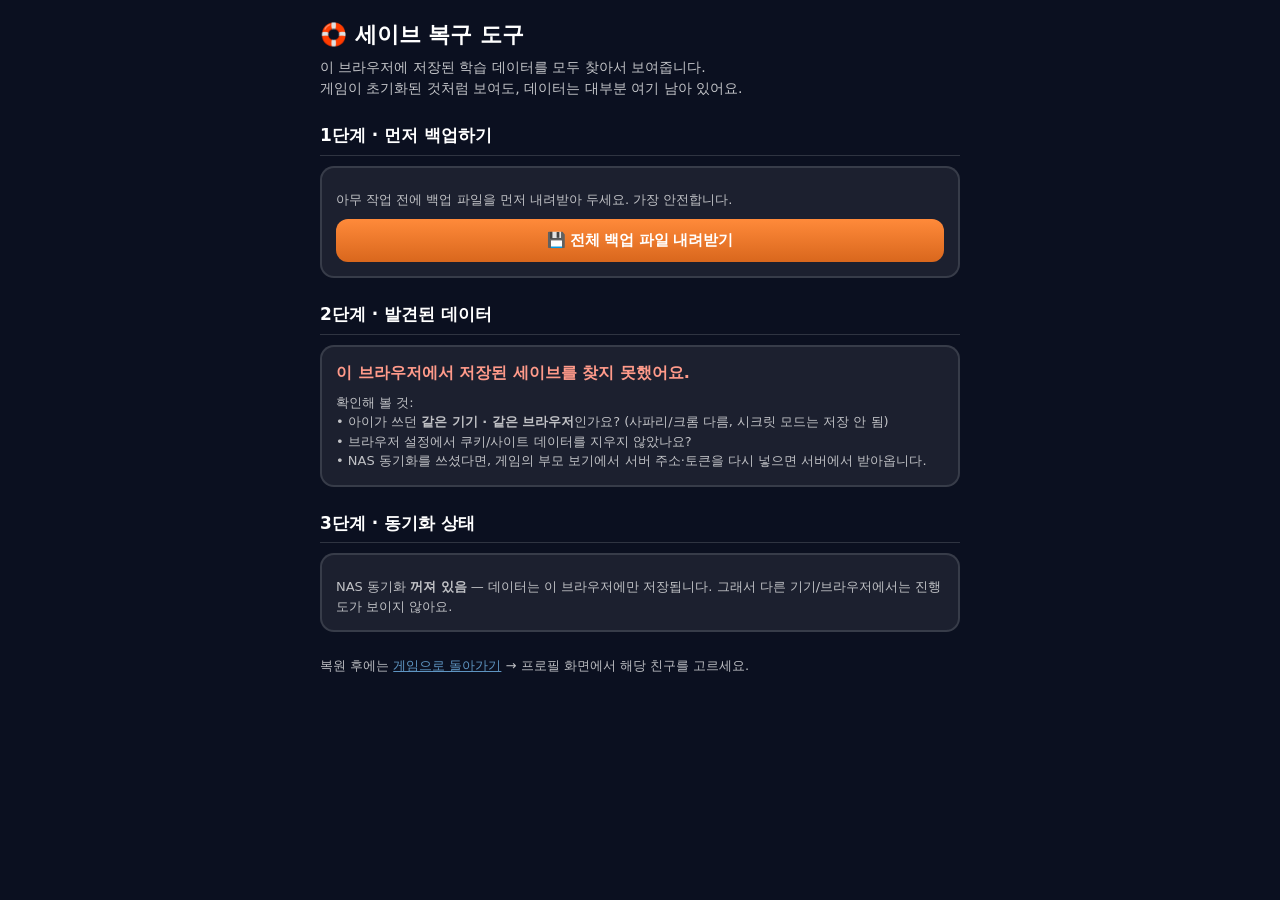
==== recover.html @ da391698 "세이브 보호: 동기화 덮어쓰기 방지 + 복구 도구 추가 원인 분석(v19 회귀 위험): - Game 생성자의 무조건 storage.save()가 NAS 동기화와 겹칠 때, 서버에서" ====
<!DOCTYPE html>
<html lang="ko">
<head>
<meta charset="UTF-8" />
<meta name="viewport" content="width=device-width, initial-scale=1.0" />
<title>세이브 복구 도구 — 수학 포켓 배틀</title>
<style>
  * { box-sizing: border-box; margin: 0; padding: 0; }
  body { font-family: "Apple SD Gothic Neo", "Noto Sans KR", system-ui, sans-serif;
         background: #0b1020; color: #fff; padding: 18px; padding-bottom: 60px; line-height: 1.5; }
  .wrap { max-width: 640px; margin: 0 auto; }
  h1 { font-size: 22px; margin-bottom: 6px; }
  .sub { font-size: 14px; opacity: .75; margin-bottom: 20px; }
  h2 { font-size: 17px; margin: 24px 0 10px; padding-bottom: 6px; border-bottom: 1px solid rgba(255,255,255,.15); }
  .card { background: rgba(255,255,255,.07); border: 2px solid rgba(255,255,255,.12); border-radius: 14px;
          padding: 14px; margin-bottom: 12px; }
  .card.orphan { border-color: #ffb14a; }
  .card.active { border-color: #36d36e; }
  .tag { display: inline-block; font-size: 11px; font-weight: 800; padding: 2px 8px; border-radius: 9px; margin-left: 6px; }
  .tag.orphan { background: #ffb14a; color: #3a2400; }
  .tag.active { background: #36d36e; color: #06351a; }
  .tag.empty  { background: #6b7794; color: #fff; }
  .ttl { font-size: 16px; font-weight: 800; }
  .meta { font-size: 13px; opacity: .8; margin-top: 8px; white-space: pre-wrap; }
  .kid { font-size: 11px; opacity: .45; margin-top: 6px; word-break: break-all; }
  button { font-size: 15px; font-weight: 800; padding: 12px 16px; border: none; border-radius: 12px;
           cursor: pointer; color: #fff; background: #2e3a63; margin-top: 10px; }
  button:active { transform: translateY(2px); }
  button.go { background: linear-gradient(180deg, #45c46a, #2c9a4e); width: 100%; }
  button.warn { background: linear-gradient(180deg, #ff8a3a, #d9671d); }
  button.full { width: 100%; }
  .note { font-size: 13px; opacity: .72; margin-top: 8px; }
  .ok { color: #7fe3a0; font-weight: 700; }
  .bad { color: #ff9a8a; font-weight: 700; }
  a { color: #7fc8ff; }
  #msg { position: sticky; top: 0; z-index: 5; }
  #msg div { background: #1f7a44; border-radius: 12px; padding: 12px; margin-bottom: 12px; font-weight: 700; }
</style>
</head>
<body>
<div class="wrap">
  <h1>🛟 세이브 복구 도구</h1>
  <p class="sub">이 브라우저에 저장된 학습 데이터를 모두 찾아서 보여줍니다.<br>
  게임이 초기화된 것처럼 보여도, 데이터는 대부분 여기 남아 있어요.</p>

  <div id="msg"></div>

  <h2>1단계 · 먼저 백업하기</h2>
  <div class="card">
    <p class="note">아무 작업 전에 백업 파일을 먼저 내려받아 두세요. 가장 안전합니다.</p>
    <button class="full warn" id="backup">💾 전체 백업 파일 내려받기</button>
  </div>

  <h2>2단계 · 발견된 데이터</h2>
  <div id="out"></div>

  <h2>3단계 · 동기화 상태</h2>
  <div id="sync"></div>

  <p class="note" style="margin-top:24px">
    복원 후에는 <a href="./">게임으로 돌아가기</a> → 프로필 화면에서 해당 친구를 고르세요.
  </p>
</div>

<script>
const PROFILES_KEY = 'pocket-math-profiles-v1';
const SAVE_PREFIX  = 'pocket-math-save-v2::';
const LEGACY_SAVE  = 'pocket-math-save-v2';
const SUB = { math:'수학', korean:'한글', english:'영어', hanja:'한자', science:'과학', random:'랜덤' };

const $ = (id) => document.getElementById(id);
const esc = (s) => String(s).replace(/[&<>"]/g, c => ({'&':'&amp;','<':'&lt;','>':'&gt;','"':'&quot;'}[c]));

function readProfiles() {
  try { return JSON.parse(localStorage.getItem(PROFILES_KEY)) || { profiles: [], activeId: null }; }
  catch { return { profiles: [], activeId: null }; }
}
function writeProfiles(p) { localStorage.setItem(PROFILES_KEY, JSON.stringify(p)); localStorage.setItem(PROFILES_KEY + '::u', String(Date.now())); }

// 게임 관련 세이브 키 모두 찾기(updatedAt 보조키는 제외)
function findSaveKeys() {
  const out = [];
  for (let i = 0; i < localStorage.length; i++) {
    const k = localStorage.key(i);
    if (!k) continue;
    if (k.endsWith('::u')) continue;
    if (k === LEGACY_SAVE || k.startsWith(SAVE_PREFIX)) out.push(k);
  }
  return out;
}

function summarize(data) {
  if (!data || typeof data !== 'object') return { empty: true, lines: ['(내용을 읽을 수 없어요)'] };
  const owned = Array.isArray(data.owned) ? data.owned : [];
  const dex = Object.keys(data.dexSeen || {}).length;
  const tc = data.totalCorrect || 0, tw = data.totalWrong || 0;
  const subs = Object.entries(data.subjects || {}).map(([k, v]) =>
    `${SUB[k] || k} ${(v && v.current != null ? v.current + 1 : 1)}단계`).join(' · ');
  const best = owned.reduce((m, o) => Math.max(m, o.lv || 1), 0);
  const stickers = Object.values(data.stickers || {}).reduce((a, c) => a + c, 0);
  const achv = Object.keys(data.achievements || {}).length;
  const empty = owned.length === 0 && tc === 0 && dex === 0;
  const lines = [
    `보유 포켓몬 ${owned.length}마리${best ? ` (최고 Lv.${best})` : ''}`,
    `정답 ${tc} · 오답 ${tw} · 도감 ${dex}종`,
    subs ? `진도: ${subs}` : '진도: 없음',
  ];
  if (achv || stickers) lines.push(`업적 ${achv}개 · 스티커 ${stickers}장`);
  return { empty, lines, score: owned.length * 10 + tc };
}

function toast(text, bad) {
  $('msg').innerHTML = `<div style="background:${bad ? '#8a2733' : '#1f7a44'}">${esc(text)}</div>`;
  window.scrollTo({ top: 0, behavior: 'smooth' });
}

function render() {
  const pj = readProfiles();
  const profiles = Array.isArray(pj.profiles) ? pj.profiles : [];
  const byId = Object.fromEntries(profiles.map(p => [p.id, p]));
  const keys = findSaveKeys();
  const out = $('out');

  if (!keys.length) {
    out.innerHTML = `<div class="card"><p class="bad">이 브라우저에서 저장된 세이브를 찾지 못했어요.</p>
      <p class="note">확인해 볼 것:<br>
      • 아이가 쓰던 <b>같은 기기 · 같은 브라우저</b>인가요? (사파리/크롬 다름, 시크릿 모드는 저장 안 됨)<br>
      • 브라우저 설정에서 쿠키/사이트 데이터를 지우지 않았나요?<br>
      • NAS 동기화를 쓰셨다면, 게임의 부모 보기에서 서버 주소·토큰을 다시 넣으면 서버에서 받아옵니다.</p></div>`;
  } else {
    const rows = keys.map(k => {
      const id = k === LEGACY_SAVE ? null : k.slice(SAVE_PREFIX.length);
      let data = null;
      try { data = JSON.parse(localStorage.getItem(k)); } catch {}
      const u = +localStorage.getItem(k + '::u') || 0;
      return { k, id, data, u, prof: id ? byId[id] : null, s: summarize(data) };
    }).sort((a, b) => (b.s.score || 0) - (a.s.score || 0));

    out.innerHTML = rows.map((r, i) => {
      const isActive = r.id && r.id === pj.activeId;
      const orphan = !r.prof;
      const cls = r.s.empty ? '' : isActive ? 'active' : orphan ? 'orphan' : '';
      const name = r.prof ? esc(r.prof.avatar + ' ' + r.prof.name)
                 : (r.k === LEGACY_SAVE ? '📦 아주 예전 세이브(프로필 도입 전)' : '❓ 주인 없는 세이브');
      let tag = '';
      if (r.s.empty) tag = '<span class="tag empty">비어 있음</span>';
      else if (isActive) tag = '<span class="tag active">현재 사용 중</span>';
      else if (orphan) tag = '<span class="tag orphan">연결 끊김 — 복원 가능</span>';
      const when = r.u ? new Date(r.u).toLocaleString('ko-KR') : '기록 없음';
      return `<div class="card ${cls}">
        <div class="ttl">${name}${tag}</div>
        <div class="meta">${r.s.lines.map(esc).join('\n')}\n마지막 저장: ${esc(when)}</div>
        <div class="kid">${esc(r.k)}</div>
        ${r.s.empty ? '' : `<button class="go" data-i="${i}">▶ 이 데이터로 플레이하기</button>`}
      </div>`;
    }).join('');

    out.querySelectorAll('button[data-i]').forEach(btn => {
      btn.onclick = () => restore(rows[+btn.dataset.i]);
    });
  }

  // 프로필인데 세이브가 없는 경우 안내
  const haveSave = new Set(keys.map(k => k === LEGACY_SAVE ? null : k.slice(SAVE_PREFIX.length)));
  const missing = profiles.filter(p => !haveSave.has(p.id));
  if (missing.length) {
    out.innerHTML += `<div class="card"><p class="note">※ 프로필은 있지만 세이브가 없는 친구: ${
      missing.map(p => esc(p.avatar + ' ' + p.name)).join(', ')} — 아직 한 번도 저장되지 않았거나, 다른 기기에 있어요.</p></div>`;
  }

  renderSync();
}

// 선택한 세이브를 '현재 사용 중'으로 되돌린다.
function restore(r) {
  const pj = readProfiles();
  pj.profiles = Array.isArray(pj.profiles) ? pj.profiles : [];

  let targetId = r.id;
  if (!targetId) {
    // 아주 예전(프로필 없음) 세이브 → 새 프로필을 만들어 옮긴다
    const nm = prompt('이 데이터를 쓸 친구 이름을 적어 주세요', '친구');
    if (nm === null) return;
    targetId = 'p' + Date.now().toString(36) + Math.floor(Math.random() * 1000);
    pj.profiles.push({ id: targetId, name: (nm || '친구').slice(0, 12), avatar: '🦊' });
    localStorage.setItem(SAVE_PREFIX + targetId, JSON.stringify(r.data));
  } else if (!r.prof) {
    // 세이브는 있는데 프로필 목록에서 사라진 경우 → 프로필을 되살린다
    const nm = prompt('프로필 정보가 사라졌어요. 친구 이름을 적어 주세요', '친구');
    if (nm === null) return;
    pj.profiles.push({ id: targetId, name: (nm || '친구').slice(0, 12), avatar: '🦊' });
  }

  pj.activeId = targetId;
  writeProfiles(pj);
  // 저장 시각을 '지금'으로 올려, NAS의 옛 데이터가 이걸 덮어쓰지 못하게 보호
  localStorage.setItem(SAVE_PREFIX + targetId + '::u', String(Date.now()));

  toast('복원했어요! 게임으로 돌아가 이 친구를 고르면 이어서 할 수 있어요.');
  render();
}

function renderSync() {
  const url = localStorage.getItem('sync_url') || '';
  const box = $('sync');
  if (!url) {
    box.innerHTML = `<div class="card"><p class="note">NAS 동기화 <b>꺼져 있음</b> — 데이터는 이 브라우저에만 저장됩니다.
      그래서 다른 기기/브라우저에서는 진행도가 보이지 않아요.</p></div>`;
    return;
  }
  box.innerHTML = `<div class="card">
    <p class="note">NAS 동기화 <b class="ok">켜져 있음</b><br>서버: ${esc(url)}</p>
    <p class="note">⚠️ 서버에 더 최근 시각으로 기록된 데이터가 있으면, 게임을 열 때 이 기기 데이터를 덮어쓸 수 있어요.
      방금 복원했다면 아래로 동기화를 잠시 꺼 두고 게임을 확인한 뒤, 부모 보기에서 다시 켜는 것이 안전합니다.</p>
    <button class="warn full" id="syncoff">⏸ 동기화 잠시 끄기 (주소는 아래에 적어두세요)</button>
  </div>`;
  $('syncoff').onclick = () => {
    if (!confirm('동기화를 끌까요?\n서버 주소: ' + url + '\n\n(나중에 게임의 부모 보기 → NAS 동기화 설정에서 다시 넣을 수 있어요)')) return;
    localStorage.removeItem('sync_url');
    toast('동기화를 껐어요. 서버 주소: ' + url);
    renderSync();
  };
}

$('backup').onclick = () => {
  const dump = {};
  for (let i = 0; i < localStorage.length; i++) {
    const k = localStorage.key(i);
    if (k) dump[k] = localStorage.getItem(k);
  }
  const blob = new Blob([JSON.stringify({ savedAt: new Date().toISOString(), data: dump }, null, 2)], { type: 'application/json' });
  const a = document.createElement('a');
  a.href = URL.createObjectURL(blob);
  a.download = `포켓배틀-백업-${new Date().toISOString().slice(0, 10)}.json`;
  a.click();
  toast('백업 파일을 내려받았어요. 안전한 곳에 보관해 주세요.');
};

render();
</script>
</body>
</html>
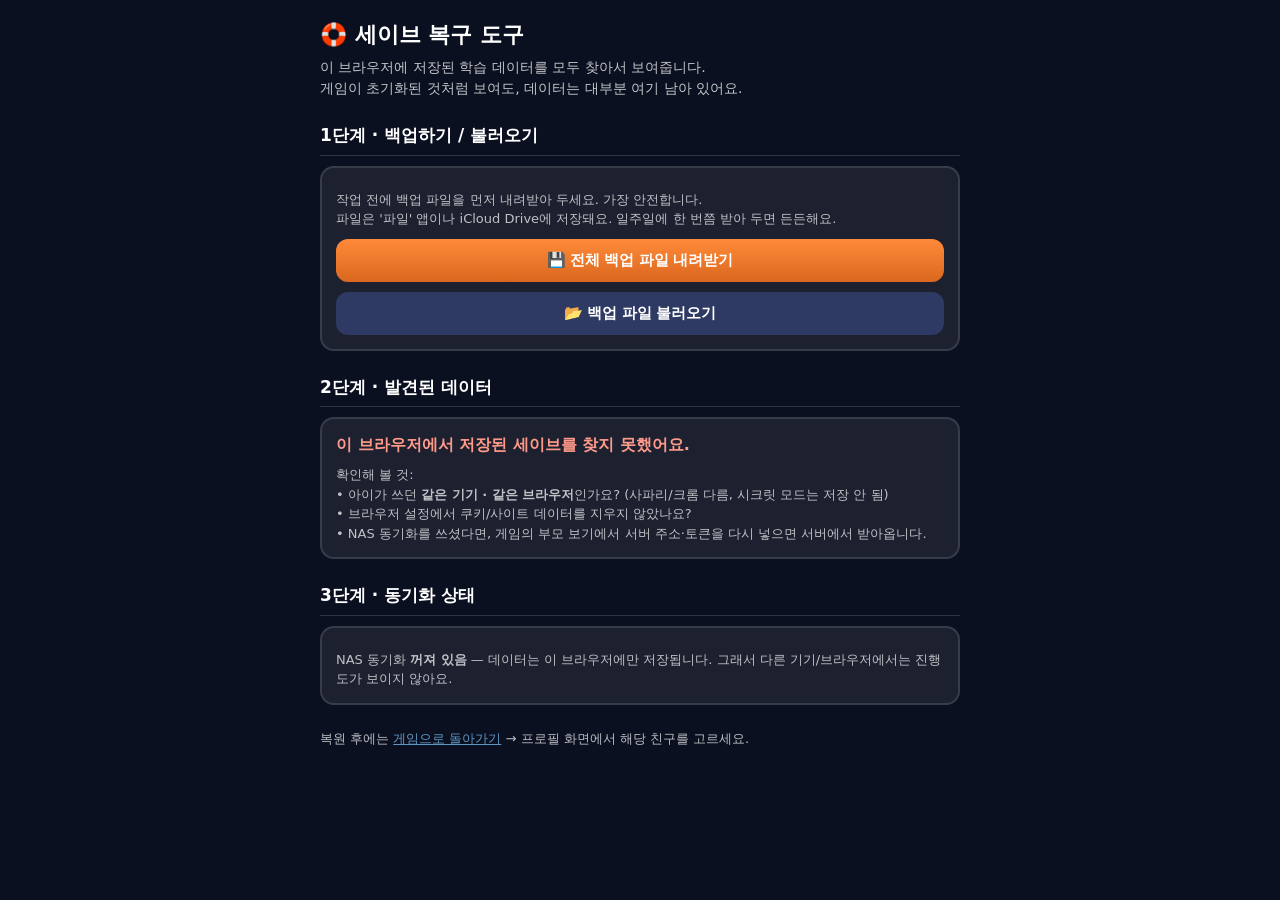
==== commit e40758f3: "아이폰 사파리 데이터 삭제 대비: 홈 화면 앱 + 백업 불러오기 + 설치 안내 배경: 아이폰 사파리에서 진행도가 프로필 목록까지 통째로 사라짐. 앱 코드에는 프로필 목록을 지우는 " ====
--- a/recover.html
+++ b/recover.html
@@ -45,10 +45,19 @@
 
   <div id="msg"></div>
 
-  <h2>1단계 · 먼저 백업하기</h2>
+  <div id="iostip" class="card orphan" style="display:none">
+    <p class="note" style="opacity:1"><b>📱 아이폰 사파리 사용 중</b><br>
+    사파리는 한동안 안 쓴 사이트의 저장 데이터를 지울 수 있어요. 게임은 사파리 공유 버튼(⬆️) →
+    <b>'홈 화면에 추가'</b> 후 <b>홈 화면 아이콘</b>으로 열어 주세요. 그리고 아래 백업을 가끔 받아 두세요.</p>
+  </div>
+
+  <h2>1단계 · 백업하기 / 불러오기</h2>
   <div class="card">
-    <p class="note">아무 작업 전에 백업 파일을 먼저 내려받아 두세요. 가장 안전합니다.</p>
+    <p class="note">작업 전에 백업 파일을 먼저 내려받아 두세요. 가장 안전합니다.<br>
+    파일은 '파일' 앱이나 iCloud Drive에 저장돼요. 일주일에 한 번쯤 받아 두면 든든해요.</p>
     <button class="full warn" id="backup">💾 전체 백업 파일 내려받기</button>
+    <button class="full" id="importbtn">📂 백업 파일 불러오기</button>
+    <input type="file" id="importfile" accept=".json,application/json" style="display:none" />
   </div>
 
   <h2>2단계 · 발견된 데이터</h2>
@@ -229,12 +238,82 @@
     if (k) dump[k] = localStorage.getItem(k);
   }
   const blob = new Blob([JSON.stringify({ savedAt: new Date().toISOString(), data: dump }, null, 2)], { type: 'application/json' });
+  const url = URL.createObjectURL(blob);
   const a = document.createElement('a');
-  a.href = URL.createObjectURL(blob);
-  a.download = `포켓배틀-백업-${new Date().toISOString().slice(0, 10)}.json`;
+  a.href = url;
+  a.download = `pokebattle-backup-${new Date().toISOString().slice(0, 10)}.json`;
+  a.style.display = 'none';
+  document.body.appendChild(a); // 문서에 붙여야 파일 이름이 지켜지는 브라우저가 있음
   a.click();
-  toast('백업 파일을 내려받았어요. 안전한 곳에 보관해 주세요.');
+  setTimeout(() => { a.remove(); URL.revokeObjectURL(url); }, 1500);
+  toast('백업 파일을 내려받았어요. (아이폰: 파일 앱 → 다운로드 폴더) 안전한 곳에 보관해 주세요.');
 };
+
+// ---- 백업 불러오기 ----------------------------------------------------
+// 원칙: 지금 있는 데이터를 함부로 지우지 않는다.
+//  · 세이브: 이 브라우저에 없으면 가져오고, 둘 다 있으면 '진도가 더 많은 쪽'을 남긴다.
+//  · 프로필: 합친다(id 기준). 설정값(동기화/잠금해제/소리)은 비어 있을 때만 채운다.
+const SETTING_KEYS = ['sync_url', 'sync_token', 'mpb_unlocked', 'sfx_muted'];
+function progressOf(raw) {
+  try { const d = JSON.parse(raw); return (d.totalCorrect || 0) + (Array.isArray(d.owned) ? d.owned.length * 10 : 0); }
+  catch { return -1; }
+}
+
+$('importbtn').onclick = () => $('importfile').click();
+$('importfile').onchange = async (e) => {
+  const f = e.target.files && e.target.files[0];
+  e.target.value = '';
+  if (!f) return;
+  let obj;
+  try { obj = JSON.parse(await f.text()); } catch { toast('백업 파일을 읽을 수 없어요. 이 도구로 받은 .json 파일인지 확인해 주세요.', true); return; }
+  const data = obj && obj.data;
+  if (!data || typeof data !== 'object') { toast('올바른 백업 파일이 아니에요.', true); return; }
+
+  const saveKeys = Object.keys(data).filter(k => !k.endsWith('::u') && (k === LEGACY_SAVE || k.startsWith(SAVE_PREFIX)));
+  let bp = null; try { bp = JSON.parse(data[PROFILES_KEY] || 'null'); } catch {}
+  const bprofiles = (bp && Array.isArray(bp.profiles)) ? bp.profiles : [];
+  if (!saveKeys.length && !bprofiles.length) { toast('이 백업 파일에는 게임 데이터가 없어요.', true); return; }
+
+  const when = obj.savedAt ? new Date(obj.savedAt).toLocaleString('ko-KR') : '날짜 모름';
+  if (!confirm(`백업(${when})을 불러올까요?\n세이브 ${saveKeys.length}개 · 프로필 ${bprofiles.length}명\n\n지금 이 브라우저의 데이터는 지우지 않고 합쳐요.\n(같은 친구 데이터가 양쪽에 있으면 진도가 더 많은 쪽을 남겨요)`)) return;
+
+  const now = String(Date.now());
+  let added = 0, replaced = 0, kept = 0;
+  for (const k of saveKeys) {
+    const incoming = String(data[k]);
+    const cur = localStorage.getItem(k);
+    if (cur == null) { localStorage.setItem(k, incoming); added++; }
+    else if (progressOf(incoming) > progressOf(cur)) { localStorage.setItem(k, incoming); replaced++; }
+    else { kept++; continue; }
+    localStorage.setItem(k + '::u', now); // NAS의 옛 데이터가 덮어쓰지 못하게 보호
+  }
+
+  // 프로필 합치기 + '가장 진도 많은' 친구를 현재 사용 중으로
+  const pj = readProfiles();
+  pj.profiles = Array.isArray(pj.profiles) ? pj.profiles : [];
+  const have = new Set(pj.profiles.map(p => p.id));
+  for (const p of bprofiles) if (p && p.id && !have.has(p.id)) { pj.profiles.push(p); have.add(p.id); }
+  let best = null, bestScore = -1;
+  for (const p of pj.profiles) {
+    const sc = progressOf(localStorage.getItem(SAVE_PREFIX + p.id) || 'null');
+    if (sc > bestScore) { bestScore = sc; best = p.id; }
+  }
+  if (best) pj.activeId = best;
+  writeProfiles(pj);
+
+  for (const k of SETTING_KEYS) if (data[k] != null && localStorage.getItem(k) == null) localStorage.setItem(k, String(data[k]));
+
+  toast(`불러왔어요! 새로 ${added}개 · 교체 ${replaced}개 · 유지 ${kept}개. 게임으로 돌아가 친구를 고르세요.`);
+  render();
+};
+
+// 아이폰 사파리(홈 화면 앱 아님)면 안내 표시
+(function () {
+  const ua = navigator.userAgent || '';
+  const ios = /iPad|iPhone|iPod/.test(ua) || (navigator.platform === 'MacIntel' && navigator.maxTouchPoints > 1);
+  const standalone = navigator.standalone === true || (window.matchMedia && matchMedia('(display-mode: standalone)').matches);
+  if (ios && !standalone) $('iostip').style.display = '';
+})();
 
 render();
 </script>
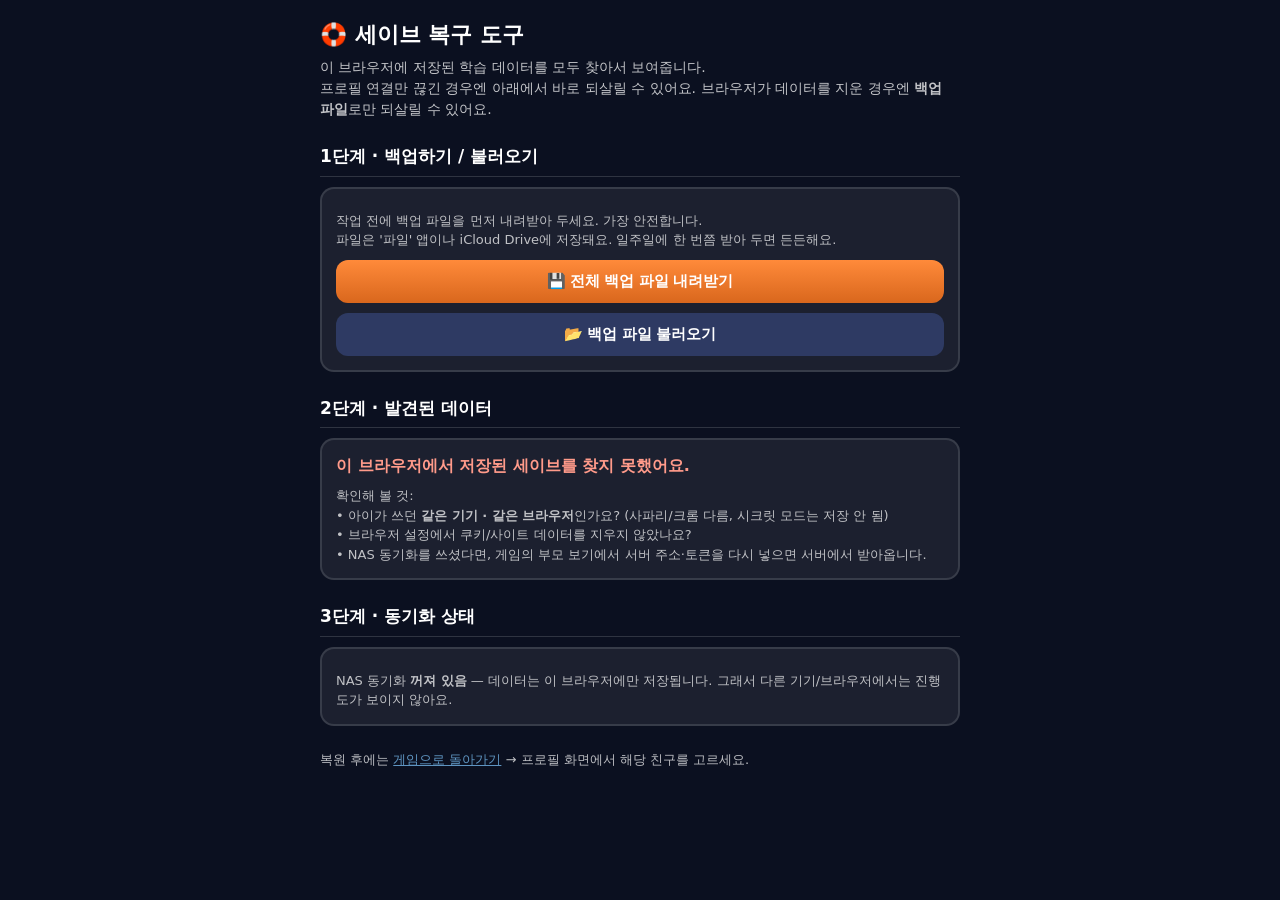
==== commit ad4d1e31: "첫 화면(환영해!)·프로필 화면에 백업·복구 링크 + 복구 도구 문구 정정 - 데이터가 사라졌을 때 부모가 처음 보는 '환영해!' 화면에서 바로 복구 도구로   이동 가능(빈 프로" ====
--- a/recover.html
+++ b/recover.html
@@ -41,7 +41,8 @@
 <div class="wrap">
   <h1>🛟 세이브 복구 도구</h1>
   <p class="sub">이 브라우저에 저장된 학습 데이터를 모두 찾아서 보여줍니다.<br>
-  게임이 초기화된 것처럼 보여도, 데이터는 대부분 여기 남아 있어요.</p>
+  프로필 연결만 끊긴 경우엔 아래에서 바로 되살릴 수 있어요.
+  브라우저가 데이터를 지운 경우엔 <b>백업 파일</b>로만 되살릴 수 있어요.</p>
 
   <div id="msg"></div>
 
